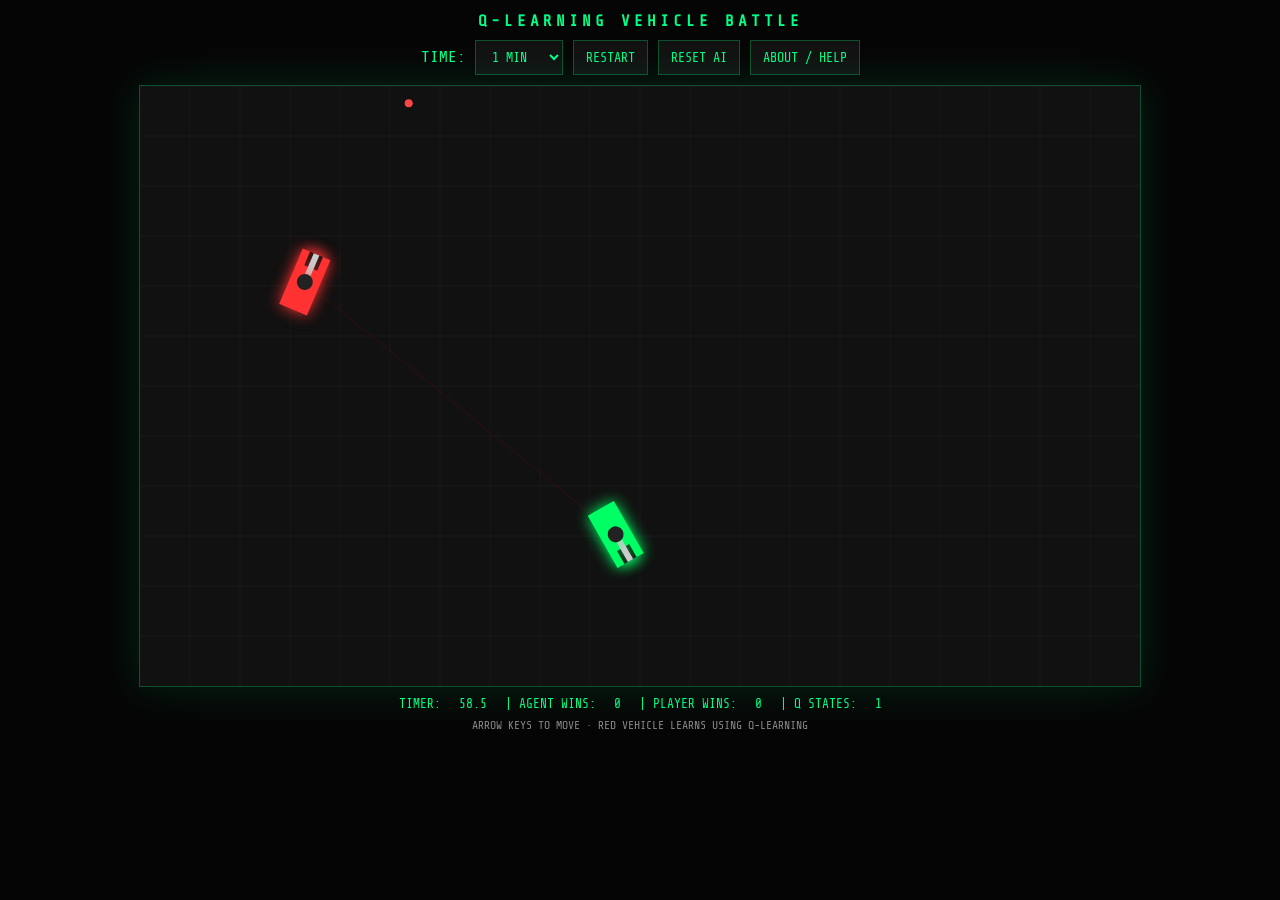
==== Qlearning_vehicle_battle.html @ 657ee1cb "Q-learning vehicle battle update" ====
<!DOCTYPE html>
<html lang="en">
<head>
<meta charset="UTF-8"/>
<meta name="viewport" content="width=device-width, initial-scale=1.0"/>
<title>Q-Learning Vehicle Battle</title>

<style>
@import url('https://fonts.googleapis.com/css2?family=Share+Tech+Mono&display=swap');

*{
  margin:0;
  padding:0;
  box-sizing:border-box;
}

body{
  background:#050505;
  color:#00ff88;
  font-family:'Share Tech Mono', monospace;
  display:flex;
  flex-direction:column;
  align-items:center;
  min-height:100vh;
  overflow:hidden;
  padding:12px;
}

h1{
  margin-bottom:10px;
  letter-spacing:0.25em;
  font-size:1rem;
  text-align:center;
}

#topBar{
  display:flex;
  flex-wrap:wrap;
  justify-content:center;
  gap:10px;
  margin-bottom:10px;
}

button, select{
  background:#111;
  border:1px solid #00ff8844;
  color:#00ff88;
  padding:8px 12px;
  cursor:pointer;
  font-family:'Share Tech Mono', monospace;
}

button:hover{
  background:#00ff8811;
}

canvas{
  background:#111;
  border:1px solid #00ff8844;
  box-shadow:0 0 40px #00ff8822;
}

#hud{
  margin-top:10px;
  display:flex;
  flex-wrap:wrap;
  justify-content:center;
  gap:18px;
  font-size:0.8rem;
}

span{
  color:#00ff88;
}

.panel{
  position:fixed;
  top:0;
  right:-420px;
  width:420px;
  height:100%;
  background:#0d0d0d;
  border-left:1px solid #00ff8844;
  transition:0.3s;
  padding:20px;
  overflow-y:auto;
  z-index:1000;
}

.panel.open{
  right:0;
}

.panel h2{
  margin-bottom:14px;
  color:#00ff88;
}

.panel h3{
  margin-top:18px;
  margin-bottom:8px;
  color:#00ffaa;
}

.panel p,
.panel li{
  color:#bbbbbb;
  line-height:1.6;
  font-size:0.85rem;
}

.panel ul{
  padding-left:20px;
}

.closeBtn{
  position:absolute;
  top:10px;
  right:10px;
  font-size:20px;
  background:none;
  border:none;
  color:#00ff88;
  cursor:pointer;
}

#status{
  margin-top:8px;
  color:#888;
  font-size:0.72rem;
  text-align:center;
}
</style>
</head>

<body>

<h1>Q-LEARNING VEHICLE BATTLE</h1>

<div id="topBar">

  <div>
    TIME:
    <select id="timeSelect">
      <option value="30">30 SEC</option>
      <option value="60" selected>1 MIN</option>
      <option value="120">2 MIN</option>
      <option value="300">5 MIN</option>
    </select>
  </div>

  <button id="restartBtn">RESTART</button>

  <button onclick="resetAI()">RESET AI</button>

  <button onclick="togglePanel()">ABOUT / HELP</button>

</div>

<canvas id="gameCanvas" width="1000" height="600"></canvas>

<div id="hud">
  TIMER: <span id="timer">60</span>
  |
  AGENT WINS: <span id="agentWins">0</span>
  |
  PLAYER WINS: <span id="playerWins">0</span>
  |
  Q STATES: <span id="qstates">0</span>
</div>

<div id="status">
  ARROW KEYS TO MOVE · RED VEHICLE LEARNS USING Q-LEARNING
</div>

<!-- HELP PANEL -->
<div class="panel" id="helpPanel">

<button class="closeBtn" onclick="togglePanel()">✕</button>

<h2>Q-LEARNING VEHICLE BATTLE</h2>

<p>
This simulation demonstrates a simple reinforcement learning system where an AI-controlled red vehicle learns to hunt the player using Q-learning.
</p>

<h3>OBJECTIVE</h3>

<ul>
<li>The RED vehicle is the AI agent.</li>
<li>The GREEN vehicle is the player.</li>
<li>If the AI shoots the player before the timer ends → AI wins.</li>
<li>If the player survives until time expires → Player wins.</li>
</ul>

<h3>PLAYER CONTROLS</h3>

<ul>
<li>↑ : Accelerate</li>
<li>↓ : Reverse</li>
<li>← : Rotate Left</li>
<li>→ : Rotate Right</li>
</ul>

<h3>HOW THE AI LEARNS</h3>

<p>
The AI uses Q-learning. It stores values for actions in different states and updates them after every interaction.
</p>

<p>
Positive rewards increase behaviors that help the AI win.
Negative rewards discourage poor actions.
</p>

<h3>Q-TABLE MEMORY</h3>

<p>
The AI memory is stored locally inside your browser using localStorage.
Refreshing the page will keep the learned data unless you clear the browser storage or press RESET AI.
</p>

<h3>NOTES</h3>

<ul>
<li>The AI starts dumb and improves over time.</li>
<li>Learning persists only on your browser/device.</li>
<li>No server or backend is used.</li>
<li>The AI state-space is intentionally small for fast learning.</li>
</ul>

</div>

<script>

const canvas = document.getElementById("gameCanvas");
const ctx = canvas.getContext("2d");

const W = canvas.width;
const H = canvas.height;

const CAR_W = 60;
const CAR_H = 30;

const timerEl = document.getElementById("timer");
const agentWinsEl = document.getElementById("agentWins");
const playerWinsEl = document.getElementById("playerWins");
const qstatesEl = document.getElementById("qstates");

const timeSelect = document.getElementById("timeSelect");
const restartBtn = document.getElementById("restartBtn");

let GAME_TIME = 60;

let agentWins = 0;
let playerWins = 0;

let roundOver = false;

function togglePanel(){
  document
    .getElementById("helpPanel")
    .classList
    .toggle("open");
}

timeSelect.addEventListener("change",()=>{

  GAME_TIME =
    parseInt(timeSelect.value);

  resetPositions();

});

restartBtn.addEventListener("click",()=>{
  resetPositions();
});

const keys = {

  ArrowUp:false,
  ArrowDown:false,
  ArrowLeft:false,
  ArrowRight:false

};

document.addEventListener("keydown",(e)=>{

  if(keys.hasOwnProperty(e.key)){

    e.preventDefault();

    keys[e.key] = true;

  }

});

document.addEventListener("keyup",(e)=>{

  if(keys.hasOwnProperty(e.key)){

    keys[e.key] = false;

  }

});

function rand(min,max){
  return Math.random()*(max-min)+min;
}

function dist(x1,y1,x2,y2){
  return Math.hypot(x2-x1,y2-y1);
}

function wrap(car){

  if(car.x < -CAR_W) car.x = W+CAR_W;
  if(car.x > W+CAR_W) car.x = -CAR_W;

  if(car.y < -CAR_H) car.y = H+CAR_H;
  if(car.y > H+CAR_H) car.y = -CAR_H;

}

class Bullet{

  constructor(x,y,vx,vy,color){

    this.x = x;
    this.y = y;

    this.vx = vx;
    this.vy = vy;

    this.life = 120;

    this.color = color;

  }

  update(){

    this.x += this.vx;
    this.y += this.vy;

    this.life--;

  }

  draw(){

    ctx.beginPath();

    ctx.arc(this.x,this.y,4,0,Math.PI*2);

    ctx.fillStyle = this.color;

    ctx.fill();

  }

}

const bullets = [];

const player = {

  x: rand(100,W-100),
  y: rand(100,H-100),

  angle:0,
  speed:0,

  color:"#00ff66"

};

const agent = {

  x: rand(100,W-100),
  y: rand(100,H-100),

  angle:0,
  speed:0,

  color:"#ff3333"

};

function resetPositions(){

  player.x = rand(100,W-100);
  player.y = rand(100,H-100);

  agent.x = rand(100,W-100);
  agent.y = rand(100,H-100);

  player.angle = rand(0,360);
  agent.angle = rand(0,360);

  player.speed = 0;
  agent.speed = 0;

  bullets.length = 0;

  gameStart = performance.now();

  roundOver = false;

}

/* =========================
      Q LEARNING
========================= */

const ACTIONS = [

  "LEFT",
  "RIGHT",
  "FORWARD",
  "BACKWARD",
  "SHOOT"

];

let qTable =
JSON.parse(localStorage.getItem("qtable")) || {};

const alpha = 0.15;
const gamma = 0.90;
const epsilon = 0.15;

let lastState = null;
let lastAction = null;

function getState(){

  const dx = player.x - agent.x;
  const dy = player.y - agent.y;

  const d =
    dist(
      agent.x,
      agent.y,
      player.x,
      player.y
    );

  let dirX = 0;
  let dirY = 0;

  if(dx > 120) dirX = 1;
  if(dx < -120) dirX = -1;

  if(dy > 120) dirY = 1;
  if(dy < -120) dirY = -1;

  let distBucket = 0;

  if(d < 150) distBucket = 0;
  else if(d < 350) distBucket = 1;
  else distBucket = 2;

  return `${dirX},${dirY},${distBucket}`;

}

function chooseAction(state){

  if(!qTable[state]){

    qTable[state] = {};

    ACTIONS.forEach(a=>{
      qTable[state][a] = 0;
    });

  }

  if(Math.random() < epsilon){

    return ACTIONS[
      Math.floor(
        Math.random()*ACTIONS.length
      )
    ];

  }

  let bestAction = ACTIONS[0];
  let bestValue =
    qTable[state][bestAction];

  ACTIONS.forEach(a=>{

    if(qTable[state][a] > bestValue){

      bestValue = qTable[state][a];
      bestAction = a;

    }

  });

  return bestAction;

}

function updateQ(reward,newState){

  if(lastState === null) return;

  if(!qTable[newState]){

    qTable[newState] = {};

    ACTIONS.forEach(a=>{
      qTable[newState][a] = 0;
    });

  }

  const maxFuture =
    Math.max(
      ...Object.values(
        qTable[newState]
      )
    );

  const oldQ =
    qTable[lastState][lastAction];

  const newQ =
    oldQ +
    alpha * (
      reward +
      gamma*maxFuture -
      oldQ
    );

  qTable[lastState][lastAction] =
    Math.max(
      -50,
      Math.min(50,newQ)
    );

  localStorage.setItem(
    "qtable",
    JSON.stringify(qTable)
  );

}

function resetAI(){

  localStorage.removeItem("qtable");

  qTable = {};

  qstatesEl.textContent = 0;

  alert("AI MEMORY CLEARED");

}

/* =========================
      DRAW
========================= */

function drawGrid(){

  ctx.strokeStyle = "#ffffff08";

  for(let x=0;x<W;x+=50){

    ctx.beginPath();

    ctx.moveTo(x,0);
    ctx.lineTo(x,H);

    ctx.stroke();

  }

  for(let y=0;y<H;y+=50){

    ctx.beginPath();

    ctx.moveTo(0,y);
    ctx.lineTo(W,y);

    ctx.stroke();

  }

}

function drawCar(car){

  ctx.save();

  ctx.translate(car.x,car.y);

  ctx.rotate(
    -car.angle*Math.PI/180
  );

  ctx.shadowBlur = 15;
  ctx.shadowColor = car.color;

  ctx.fillStyle = car.color;

  ctx.fillRect(
    -CAR_W/2,
    -CAR_H/2,
    CAR_W,
    CAR_H
  );

  /* windshield */

  ctx.fillStyle = "#111";

  ctx.fillRect(
    CAR_W/2-15,
    -7,
    15,
    14
  );

  /* gun */

  ctx.fillStyle = "#ccc";

  ctx.fillRect(
    0,
    -3,
    30,
    6
  );

  /* turret */

  ctx.beginPath();

  ctx.arc(0,0,8,0,Math.PI*2);

  ctx.fillStyle = "#222";

  ctx.fill();

  ctx.restore();

}

function drawRadar(){

  ctx.beginPath();

  ctx.moveTo(agent.x,agent.y);
  ctx.lineTo(player.x,player.y);

  ctx.strokeStyle = "#ff000022";

  ctx.stroke();

}

/* =========================
      PLAYER
========================= */

function movePlayer(dt){

  if(keys.ArrowLeft){

    player.angle += 180*dt;

  }

  if(keys.ArrowRight){

    player.angle -= 180*dt;

  }

  if(keys.ArrowUp){

    player.speed += 7*dt;

  }

  if(keys.ArrowDown){

    player.speed -= 7*dt;

  }

  player.speed *= Math.pow(0.985,60*dt);

  const rad =
    player.angle*Math.PI/180;

  player.x +=
    Math.cos(rad)*player.speed;

  player.y -=
    Math.sin(rad)*player.speed;

  wrap(player);

}

/* =========================
      SHOOTING
========================= */

let shootCooldown = 0;

function shoot(car,color){

  const rad =
    car.angle*Math.PI/180;

  const bulletSpeed = 10;

  bullets.push(

    new Bullet(

      car.x + Math.cos(rad)*30,
      car.y - Math.sin(rad)*30,

      Math.cos(rad)*bulletSpeed,
      -Math.sin(rad)*bulletSpeed,

      color

    )

  );

}

function updateBullets(){

  for(let i=bullets.length-1;i>=0;i--){

    const b = bullets[i];

    b.update();

    if(
      b.x < 0 ||
      b.x > W ||
      b.y < 0 ||
      b.y > H ||
      b.life <= 0
    ){

      bullets.splice(i,1);

      continue;

    }

    if(
      dist(
        b.x,
        b.y,
        player.x,
        player.y
      ) < 24 &&
      b.color === "#ff4444"
    ){

      bullets.splice(i,1);

      endRound(true);

      continue;

    }

  }

}

function drawBullets(){

  bullets.forEach(b=>{
    b.draw();
  });

}

/* =========================
      AGENT
========================= */

function moveAgent(dt){

  const state = getState();

  const action =
    chooseAction(state);

  lastState = state;
  lastAction = action;

  let reward = -0.01;

  if(action === "LEFT"){

    agent.angle += 180*dt;

  }

  if(action === "RIGHT"){

    agent.angle -= 180*dt;

  }

  if(action === "FORWARD"){

    agent.speed += 7*dt;

  }

  if(action === "BACKWARD"){

    agent.speed -= 7*dt;

  }

  if(action === "SHOOT"){

    if(shootCooldown <= 0){

      shoot(agent,"#ff4444");

      shootCooldown = 0.35;

    }

  }

  /* auto aiming */

  const targetAngle =

    Math.atan2(
      -(player.y-agent.y),
      player.x-agent.x
    ) * 180/Math.PI;

  let diff =
    targetAngle - agent.angle;

  while(diff > 180) diff -= 360;
  while(diff < -180) diff += 360;

  agent.angle += diff * 0.03;

  agent.speed *= Math.pow(0.985,60*dt);

  const rad =
    agent.angle*Math.PI/180;

  agent.x +=
    Math.cos(rad)*agent.speed;

  agent.y -=
    Math.sin(rad)*agent.speed;

  wrap(agent);

  const d =
    dist(
      agent.x,
      agent.y,
      player.x,
      player.y
    );

  reward += (500-d)/5000;

  updateQ(reward,getState());

}

/* =========================
      GAME
========================= */

function endRound(agentWon){

  if(roundOver) return;

  roundOver = true;

  if(agentWon){

    agentWins++;

    agentWinsEl.textContent =
      agentWins;

    updateQ(20,getState());

  }
  else{

    playerWins++;

    playerWinsEl.textContent =
      playerWins;

    updateQ(-20,getState());

  }

  setTimeout(()=>{

    resetPositions();

  },800);

}

let gameStart = performance.now();

let last = performance.now();

function loop(now){

  const dt =
    Math.min(
      (now-last)/1000,
      0.05
    );

  last = now;

  const elapsed =
    (now-gameStart)/1000;

  const remaining =
    Math.max(
      0,
      GAME_TIME-elapsed
    );

  timerEl.textContent =
    remaining.toFixed(1);

  qstatesEl.textContent =
    Object.keys(qTable).length;

  if(
    remaining <= 0 &&
    !roundOver
  ){

    endRound(false);

  }

  shootCooldown -= dt;

  movePlayer(dt);

  moveAgent(dt);

  updateBullets();

  /* DRAW */

  ctx.fillStyle = "#111";

  ctx.fillRect(0,0,W,H);

  drawGrid();

  drawRadar();

  drawCar(player);

  drawCar(agent);

  drawBullets();

  requestAnimationFrame(loop);

}

resetPositions();

requestAnimationFrame(loop);

</script>

</body>
</html>
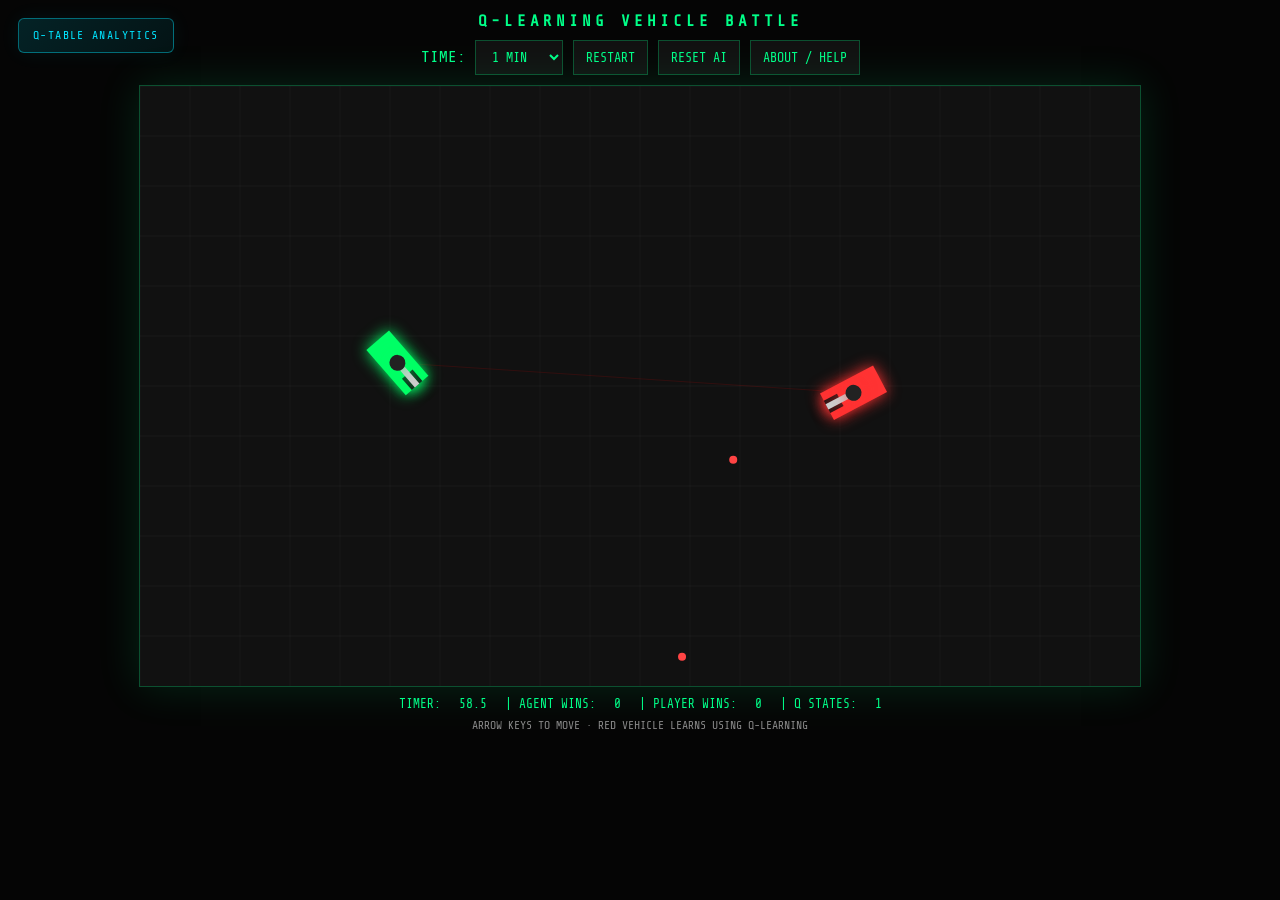
==== commit 30ebcf23: "Update the Qlearning" ====
--- a/Qlearning_vehicle_battle.html
+++ b/Qlearning_vehicle_battle.html
@@ -6,7 +6,15 @@
 <title>Q-Learning Vehicle Battle</title>
 
 <style>
-@import url('https://fonts.googleapis.com/css2?family=Share+Tech+Mono&display=swap');
+@import url('https://fonts.googleapis.com/css2?family=Share+Tech+Mono&family=Rajdhani:wght@400;600&display=swap');
+
+:root{
+  --bg:#050505;
+  --panel:#111;
+  --accent:#00e5ff;
+  --green:#00ff88;
+  --border:#2a2a2a;
+}
 
 *{
   margin:0;
@@ -15,8 +23,8 @@
 }
 
 body{
-  background:#050505;
-  color:#00ff88;
+  background:var(--bg);
+  color:var(--green);
   font-family:'Share Tech Mono', monospace;
   display:flex;
   flex-direction:column;
@@ -76,8 +84,8 @@
 .panel{
   position:fixed;
   top:0;
-  right:-420px;
-  width:420px;
+  right:-440px;
+  width:440px;
   height:100%;
   background:#0d0d0d;
   border-left:1px solid #00ff8844;
@@ -105,7 +113,7 @@
 .panel p,
 .panel li{
   color:#bbbbbb;
-  line-height:1.6;
+  line-height:1.7;
   font-size:0.85rem;
 }
 
@@ -130,6 +138,282 @@
   font-size:0.72rem;
   text-align:center;
 }
+
+/* =========================================================
+   GRAPH BUTTON
+========================================================= */
+
+#graphToggleBtn{
+
+  position:fixed;
+
+  left:18px;
+  top:18px;
+
+  z-index:999;
+
+  background:linear-gradient(
+    135deg,
+    #00e5ff22,
+    #00e5ff11
+  );
+
+  border:1px solid #00e5ff66;
+
+  color:#00e5ff;
+
+  padding:10px 14px;
+
+  border-radius:6px;
+
+  cursor:pointer;
+
+  font-family:'Share Tech Mono', monospace;
+
+  letter-spacing:0.12em;
+
+  font-size:0.72rem;
+
+  transition:0.25s;
+
+  box-shadow:
+    0 0 20px #00e5ff11;
+
+}
+
+#graphToggleBtn:hover{
+
+  box-shadow:
+    0 0 25px #00e5ff44;
+
+  transform:translateY(-2px);
+
+}
+
+/* =========================================================
+   OVERLAY
+========================================================= */
+
+#graphOverlay{
+
+  position:fixed;
+
+  inset:0;
+
+  background:rgba(0,0,0,0.35);
+
+  backdrop-filter:blur(12px);
+
+  z-index:2000;
+
+  display:none;
+
+  justify-content:center;
+
+  align-items:center;
+
+  animation:fadeIn 0.25s ease;
+
+}
+
+@keyframes fadeIn{
+
+  from{
+    opacity:0;
+  }
+
+  to{
+    opacity:1;
+  }
+
+}
+
+/* =========================================================
+   PANEL
+========================================================= */
+
+#graphPanel{
+
+  width:min(1100px,94vw);
+
+  height:min(760px,92vh);
+
+  background:#111111ee;
+
+  border:1px solid #00e5ff22;
+
+  border-radius:12px;
+
+  padding:22px;
+
+  box-shadow:
+    0 0 60px #00e5ff22,
+    inset 0 0 40px #00e5ff08;
+
+  display:flex;
+
+  flex-direction:column;
+
+}
+
+#graphHeader{
+
+  display:flex;
+
+  justify-content:space-between;
+
+  align-items:center;
+
+}
+
+#graphTitle{
+
+  font-family:'Share Tech Mono', monospace;
+
+  color:#00e5ff;
+
+  font-size:1.2rem;
+
+  letter-spacing:0.25em;
+
+  text-shadow:
+    0 0 16px #00e5ff44;
+
+}
+
+#closeGraphBtn{
+
+  background:none;
+
+  border:none;
+
+  color:#00e5ff;
+
+  font-size:1.3rem;
+
+  cursor:pointer;
+
+}
+
+#graphSub{
+
+  margin-top:6px;
+
+  color:#777;
+
+  letter-spacing:0.12em;
+
+  font-size:0.72rem;
+
+}
+
+.graphStats{
+
+  display:grid;
+
+  grid-template-columns:
+    repeat(auto-fit,minmax(180px,1fr));
+
+  gap:14px;
+
+  margin-top:22px;
+
+}
+
+.statCard{
+
+  background:#161616;
+
+  border:1px solid #2a2a2a;
+
+  border-radius:8px;
+
+  padding:16px;
+
+  box-shadow:
+    inset 0 0 20px #00e5ff08;
+
+}
+
+.statLabel{
+
+  color:#666;
+
+  font-size:0.7rem;
+
+  letter-spacing:0.15em;
+
+}
+
+.statValue{
+
+  color:#00e5ff;
+
+  font-family:'Share Tech Mono', monospace;
+
+  font-size:1.5rem;
+
+  margin-top:8px;
+
+  text-shadow:
+    0 0 14px #00e5ff33;
+
+}
+
+.canvasContainer{
+
+  flex:1;
+
+  margin-top:22px;
+
+  background:#0d0d0d;
+
+  border-radius:10px;
+
+  border:1px solid #222;
+
+  overflow:hidden;
+
+  position:relative;
+
+}
+
+#qChart{
+
+  width:100%;
+
+  height:100%;
+
+  display:block;
+
+}
+
+#tooltip{
+
+  position:absolute;
+
+  background:#000000ee;
+
+  border:1px solid #00e5ff;
+
+  color:#00e5ff;
+
+  padding:8px 10px;
+
+  border-radius:8px;
+
+  font-size:12px;
+
+  pointer-events:none;
+
+  display:none;
+
+  z-index:9999;
+
+  box-shadow:
+    0 0 20px #00e5ff33;
+
+}
 </style>
 </head>
 
@@ -174,6 +458,7 @@
 </div>
 
 <!-- HELP PANEL -->
+
 <div class="panel" id="helpPanel">
 
 <button class="closeBtn" onclick="togglePanel()">✕</button>
@@ -181,16 +466,16 @@
 <h2>Q-LEARNING VEHICLE BATTLE</h2>
 
 <p>
-This simulation demonstrates a simple reinforcement learning system where an AI-controlled red vehicle learns to hunt the player using Q-learning.
+This simulation demonstrates a reinforcement learning system where the RED vehicle learns to chase and attack the GREEN player using Q-learning.
 </p>
 
 <h3>OBJECTIVE</h3>
 
 <ul>
-<li>The RED vehicle is the AI agent.</li>
-<li>The GREEN vehicle is the player.</li>
-<li>If the AI shoots the player before the timer ends → AI wins.</li>
-<li>If the player survives until time expires → Player wins.</li>
+<li>RED vehicle = AI agent.</li>
+<li>GREEN vehicle = human player.</li>
+<li>If AI shoots player before timer ends → AI wins.</li>
+<li>If player survives until timer reaches zero → Player wins.</li>
 </ul>
 
 <h3>PLAYER CONTROLS</h3>
@@ -205,29 +490,156 @@
 <h3>HOW THE AI LEARNS</h3>
 
 <p>
-The AI uses Q-learning. It stores values for actions in different states and updates them after every interaction.
+The AI uses a Q-table where each state stores values for multiple actions.
 </p>
 
 <p>
-Positive rewards increase behaviors that help the AI win.
-Negative rewards discourage poor actions.
+The state is based on:
+</p>
+
+<ul>
+<li>Relative X direction</li>
+<li>Relative Y direction</li>
+<li>Distance bucket</li>
+</ul>
+
+<p>
+The agent learns which actions are best for each state using rewards and penalties.
+</p>
+
+<h3>Q-TABLE ANALYTICS</h3>
+
+<ul>
+<li>STATE INDEX axis = all learned state-action entries.</li>
+<li>Q VALUE axis = learned reward score.</li>
+<li>TOTAL STATES = number of unique environment states learned.</li>
+<li>TOTAL ACTIONS = actions available to the AI.</li>
+<li>MAX Q VALUE = strongest learned behavior.</li>
+<li>MIN Q VALUE = worst learned behavior.</li>
+<li>Hover graph points to see exact X/Y values.</li>
+</ul>
+
+<h3>WHY THERE ARE MANY GRAPH POINTS</h3>
+
+<p>
+The game has around 27 possible states from combinations of:
+</p>
+
+<ul>
+<li>3 X-directions</li>
+<li>3 Y-directions</li>
+<li>3 distance ranges</li>
+</ul>
+
+<p>
+But every state stores multiple actions:
+</p>
+
+<ul>
+<li>LEFT</li>
+<li>RIGHT</li>
+<li>FORWARD</li>
+<li>BACKWARD</li>
+<li>SHOOT</li>
+</ul>
+
+<p>
+So graph points = STATES × ACTIONS.
+Example:
+27 states × 5 actions = 135 possible Q-values.
 </p>
 
 <h3>Q-TABLE MEMORY</h3>
 
 <p>
 The AI memory is stored locally inside your browser using localStorage.
-Refreshing the page will keep the learned data unless you clear the browser storage or press RESET AI.
+Refreshing the page keeps the learned memory unless RESET AI is pressed.
 </p>
 
 <h3>NOTES</h3>
 
 <ul>
-<li>The AI starts dumb and improves over time.</li>
-<li>Learning persists only on your browser/device.</li>
-<li>No server or backend is used.</li>
-<li>The AI state-space is intentionally small for fast learning.</li>
+<li>No backend or server is used.</li>
+<li>The AI learns progressively over time.</li>
+<li>Learning only exists on your browser/device.</li>
+<li>The graph updates live while open.</li>
 </ul>
+
+</div>
+
+<button id="graphToggleBtn">
+Q-TABLE ANALYTICS
+</button>
+
+<div id="graphOverlay">
+
+  <div id="graphPanel">
+
+    <div id="graphHeader">
+
+      <div id="graphTitle">
+        Q-LEARNING ANALYTICS
+      </div>
+
+      <button id="closeGraphBtn">
+        ✕
+      </button>
+
+    </div>
+
+    <div id="graphSub">
+      REAL-TIME Q-TABLE VISUALIZATION
+    </div>
+
+    <div class="graphStats">
+
+      <div class="statCard">
+        <div class="statLabel">
+          TOTAL STATES
+        </div>
+        <div class="statValue" id="totalStatesGraph">
+          0
+        </div>
+      </div>
+
+      <div class="statCard">
+        <div class="statLabel">
+          TOTAL ACTIONS
+        </div>
+        <div class="statValue" id="totalActionsGraph">
+          5
+        </div>
+      </div>
+
+      <div class="statCard">
+        <div class="statLabel">
+          MAX Q VALUE
+        </div>
+        <div class="statValue" id="maxQGraph">
+          0
+        </div>
+      </div>
+
+      <div class="statCard">
+        <div class="statLabel">
+          MIN Q VALUE
+        </div>
+        <div class="statValue" id="minQGraph">
+          0
+        </div>
+      </div>
+
+    </div>
+
+    <div class="canvasContainer">
+
+      <canvas id="qChart"></canvas>
+
+      <div id="tooltip"></div>
+
+    </div>
+
+  </div>
 
 </div>
 
@@ -413,9 +825,9 @@
 
 }
 
-/* =========================
-      Q LEARNING
-========================= */
+/* =====================================================
+   Q LEARNING
+===================================================== */
 
 const ACTIONS = [
 
@@ -567,9 +979,9 @@
 
 }
 
-/* =========================
-      DRAW
-========================= */
+/* =====================================================
+   DRAW
+===================================================== */
 
 function drawGrid(){
 
@@ -621,8 +1033,6 @@
     CAR_H
   );
 
-  /* windshield */
-
   ctx.fillStyle = "#111";
 
   ctx.fillRect(
@@ -632,8 +1042,6 @@
     14
   );
 
-  /* gun */
-
   ctx.fillStyle = "#ccc";
 
   ctx.fillRect(
@@ -643,8 +1051,6 @@
     6
   );
 
-  /* turret */
-
   ctx.beginPath();
 
   ctx.arc(0,0,8,0,Math.PI*2);
@@ -670,34 +1076,26 @@
 
 }
 
-/* =========================
-      PLAYER
-========================= */
+/* =====================================================
+   PLAYER
+===================================================== */
 
 function movePlayer(dt){
 
   if(keys.ArrowLeft){
-
     player.angle += 180*dt;
-
   }
 
   if(keys.ArrowRight){
-
     player.angle -= 180*dt;
-
   }
 
   if(keys.ArrowUp){
-
     player.speed += 7*dt;
-
   }
 
   if(keys.ArrowDown){
-
     player.speed -= 7*dt;
-
   }
 
   player.speed *= Math.pow(0.985,60*dt);
@@ -715,9 +1113,9 @@
 
 }
 
-/* =========================
-      SHOOTING
-========================= */
+/* =====================================================
+   SHOOTING
+===================================================== */
 
 let shootCooldown = 0;
 
@@ -798,9 +1196,9 @@
 
 }
 
-/* =========================
-      AGENT
-========================= */
+/* =====================================================
+   AGENT
+===================================================== */
 
 function moveAgent(dt){
 
@@ -815,27 +1213,19 @@
   let reward = -0.01;
 
   if(action === "LEFT"){
-
     agent.angle += 180*dt;
-
   }
 
   if(action === "RIGHT"){
-
     agent.angle -= 180*dt;
-
   }
 
   if(action === "FORWARD"){
-
     agent.speed += 7*dt;
-
   }
 
   if(action === "BACKWARD"){
-
     agent.speed -= 7*dt;
-
   }
 
   if(action === "SHOOT"){
@@ -849,8 +1239,6 @@
     }
 
   }
-
-  /* auto aiming */
 
   const targetAngle =
 
@@ -894,9 +1282,9 @@
 
 }
 
-/* =========================
-      GAME
-========================= */
+/* =====================================================
+   GAME
+===================================================== */
 
 function endRound(agentWon){
 
@@ -911,7 +1299,7 @@
     agentWinsEl.textContent =
       agentWins;
 
-    updateQ(20,getState());
+    updateQ(8,getState());
 
   }
   else{
@@ -921,7 +1309,7 @@
     playerWinsEl.textContent =
       playerWins;
 
-    updateQ(-20,getState());
+    updateQ(-8,getState());
 
   }
 
@@ -979,8 +1367,6 @@
 
   updateBullets();
 
-  /* DRAW */
-
   ctx.fillStyle = "#111";
 
   ctx.fillRect(0,0,W,H);
@@ -1003,7 +1389,533 @@
 
 requestAnimationFrame(loop);
 
+/* =====================================================
+   GRAPH SYSTEM
+===================================================== */
+
+const graphOverlay =
+document.getElementById(
+  "graphOverlay"
+);
+
+const graphBtn =
+document.getElementById(
+  "graphToggleBtn"
+);
+
+const closeGraphBtn =
+document.getElementById(
+  "closeGraphBtn"
+);
+
+const qCanvas =
+document.getElementById(
+  "qChart"
+);
+
+const qctx =
+qCanvas.getContext("2d");
+
+const tooltip =
+document.getElementById(
+  "tooltip"
+);
+
+graphBtn.onclick = ()=>{
+
+  graphOverlay.style.display =
+    "flex";
+
+  resizeGraph();
+
+  drawQGraph();
+
+};
+
+closeGraphBtn.onclick = ()=>{
+
+  graphOverlay.style.display =
+    "none";
+
+};
+
+graphOverlay.addEventListener(
+  "click",
+  (e)=>{
+
+    if(e.target === graphOverlay){
+
+      graphOverlay.style.display =
+        "none";
+
+    }
+
+  }
+);
+
+function resizeGraph(){
+
+  qCanvas.width =
+    qCanvas.clientWidth;
+
+  qCanvas.height =
+    qCanvas.clientHeight;
+
+}
+
+let graphPoints = [];
+
+function drawQGraph(){
+
+  resizeGraph();
+
+  const W = qCanvas.width;
+  const H = qCanvas.height;
+
+  qctx.clearRect(0,0,W,H);
+
+  const bg =
+    qctx.createLinearGradient(
+      0,0,0,H
+    );
+
+  bg.addColorStop(0,"#121212");
+  bg.addColorStop(1,"#080808");
+
+  qctx.fillStyle = bg;
+
+  qctx.fillRect(0,0,W,H);
+
+  const LEFT   = 80;
+  const RIGHT  = 40;
+  const TOP    = 50;
+  const BOTTOM = 70;
+
+  const graphW = W - LEFT - RIGHT;
+  const graphH = H - TOP - BOTTOM;
+
+  qctx.strokeStyle = "#ffffff08";
+
+  for(let x=0;x<=10;x++){
+
+    const gx =
+      LEFT + (x/10)*graphW;
+
+    qctx.beginPath();
+
+    qctx.moveTo(gx,TOP);
+    qctx.lineTo(gx,H-BOTTOM);
+
+    qctx.stroke();
+
+  }
+
+  for(let y=0;y<=8;y++){
+
+    const gy =
+      TOP + (y/8)*graphH;
+
+    qctx.beginPath();
+
+    qctx.moveTo(LEFT,gy);
+    qctx.lineTo(W-RIGHT,gy);
+
+    qctx.stroke();
+
+  }
+
+  qctx.strokeStyle = "#00e5ff55";
+
+  qctx.lineWidth = 2;
+
+  qctx.beginPath();
+
+  qctx.moveTo(
+    LEFT,
+    H-BOTTOM
+  );
+
+  qctx.lineTo(
+    W-RIGHT,
+    H-BOTTOM
+  );
+
+  qctx.stroke();
+
+  qctx.beginPath();
+
+  qctx.moveTo(
+    LEFT,
+    TOP
+  );
+
+  qctx.lineTo(
+    LEFT,
+    H-BOTTOM
+  );
+
+  qctx.stroke();
+
+  qctx.fillStyle = "#00e5ff";
+
+  qctx.font =
+    "14px Share Tech Mono";
+
+  qctx.textAlign = "center";
+
+  qctx.fillText(
+    "STATE-ACTION INDEX",
+    W/2,
+    H-20
+  );
+
+  qctx.save();
+
+  qctx.translate(25,H/2);
+
+  qctx.rotate(-Math.PI/2);
+
+  qctx.fillText(
+    "Q VALUE",
+    0,
+    0
+  );
+
+  qctx.restore();
+
+  let values = [];
+
+  Object.entries(qTable).forEach(
+    ([state,actions])=>{
+
+      Object.entries(actions).forEach(
+        ([action,v])=>{
+
+          values.push({
+            state,
+            action,
+            value:v
+          });
+
+        }
+      );
+
+    }
+  );
+
+  document.getElementById(
+    "totalStatesGraph"
+  ).textContent =
+    Object.keys(qTable).length;
+
+  document.getElementById(
+    "totalActionsGraph"
+  ).textContent =
+    ACTIONS.length;
+
+  if(values.length === 0){
+
+    document.getElementById(
+      "maxQGraph"
+    ).textContent = 0;
+
+    document.getElementById(
+      "minQGraph"
+    ).textContent = 0;
+
+    qctx.fillStyle =
+      "#00e5ff";
+
+    qctx.font =
+      "20px Share Tech Mono";
+
+    qctx.fillText(
+      "NO Q-TABLE DATA",
+      W/2,
+      H/2
+    );
+
+    return;
+
+  }
+
+  const onlyVals =
+    values.map(v=>v.value);
+
+  const maxQ =
+    Math.max(...onlyVals);
+
+  const minQ =
+    Math.min(...onlyVals);
+
+  document.getElementById(
+    "maxQGraph"
+  ).textContent =
+    maxQ.toFixed(2);
+
+  document.getElementById(
+    "minQGraph"
+  ).textContent =
+    minQ.toFixed(2);
+
+  const range =
+    Math.max(
+      1,
+      maxQ-minQ
+    );
+
+  qctx.fillStyle = "#777";
+
+  qctx.font =
+    "11px Share Tech Mono";
+
+  qctx.textAlign = "right";
+
+  for(let i=0;i<=8;i++){
+
+    const val =
+      maxQ -
+      (i/8)*range;
+
+    const y =
+      TOP +
+      (i/8)*graphH;
+
+    qctx.fillText(
+      val.toFixed(1),
+      LEFT-10,
+      y+4
+    );
+
+  }
+
+  qctx.textAlign = "center";
+
+  for(let i=0;i<=10;i++){
+
+    const x =
+      LEFT +
+      (i/10)*graphW;
+
+    const idx =
+      Math.floor(
+        (i/10)*values.length
+      );
+
+    qctx.fillText(
+      idx,
+      x,
+      H-BOTTOM+20
+    );
+
+  }
+
+  qctx.beginPath();
+
+  graphPoints = [];
+
+  values.forEach((obj,i)=>{
+
+    const x =
+      LEFT +
+      (i/(values.length-1))
+      * graphW;
+
+    const y =
+      TOP +
+      (
+        1 -
+        ((obj.value-minQ)/range)
+      ) * graphH;
+
+    graphPoints.push({
+      x,
+      y,
+      value:obj.value,
+      state:obj.state,
+      action:obj.action,
+      index:i
+    });
+
+    if(i===0){
+
+      qctx.moveTo(x,y);
+
+    }else{
+
+      qctx.lineTo(x,y);
+
+    }
+
+  });
+
+  qctx.strokeStyle =
+    "#00e5ff";
+
+  qctx.lineWidth = 3;
+
+  qctx.shadowColor =
+    "#00e5ff";
+
+  qctx.shadowBlur = 20;
+
+  qctx.stroke();
+
+  qctx.shadowBlur = 0;
+
+  graphPoints.forEach(p=>{
+
+    qctx.beginPath();
+
+    qctx.arc(
+      p.x,
+      p.y,
+      4,
+      0,
+      Math.PI*2
+    );
+
+    qctx.fillStyle =
+      "#00e5ff";
+
+    qctx.fill();
+
+  });
+
+}
+
+qCanvas.addEventListener(
+  "mousemove",
+  (e)=>{
+
+    if(graphPoints.length === 0)
+      return;
+
+    const rect =
+      qCanvas.getBoundingClientRect();
+
+    const mx =
+      e.clientX - rect.left;
+
+    const my =
+      e.clientY - rect.top;
+
+    let nearest = null;
+    let minDist = 999999;
+
+    graphPoints.forEach(p=>{
+
+      const d =
+        Math.hypot(
+          mx-p.x,
+          my-p.y
+        );
+
+      if(d < minDist){
+
+        minDist = d;
+        nearest = p;
+
+      }
+
+    });
+
+    if(nearest && minDist < 20){
+
+      drawQGraph();
+
+      qctx.beginPath();
+
+      qctx.arc(
+        nearest.x,
+        nearest.y,
+        10,
+        0,
+        Math.PI*2
+      );
+
+      qctx.fillStyle =
+        "#ffffff";
+
+      qctx.shadowColor =
+        "#00e5ff";
+
+      qctx.shadowBlur = 25;
+
+      qctx.fill();
+
+      qctx.shadowBlur = 0;
+
+      tooltip.style.display =
+        "block";
+
+      tooltip.style.left =
+        (e.clientX + 15) + "px";
+
+      tooltip.style.top =
+        (e.clientY - 80) + "px";
+
+      tooltip.innerHTML = `
+      X : ${nearest.index}<br>
+      Y : ${nearest.value.toFixed(4)}<br>
+      STATE : ${nearest.state}<br>
+      ACTION : ${nearest.action}
+      `;
+
+    }else{
+
+      tooltip.style.display =
+        "none";
+
+      drawQGraph();
+
+    }
+
+  }
+);
+
+qCanvas.addEventListener(
+  "mouseleave",
+  ()=>{
+
+    tooltip.style.display =
+      "none";
+
+    drawQGraph();
+
+  }
+);
+
+setInterval(()=>{
+
+  if(
+    graphOverlay.style.display ===
+    "flex"
+  ){
+
+    drawQGraph();
+
+  }
+
+},300);
+
+window.addEventListener(
+  "resize",
+  ()=>{
+
+    if(
+      graphOverlay.style.display ===
+      "flex"
+    ){
+
+      drawQGraph();
+
+    }
+
+  }
+);
+
 </script>
 
 </body>
-</html>+</html>
